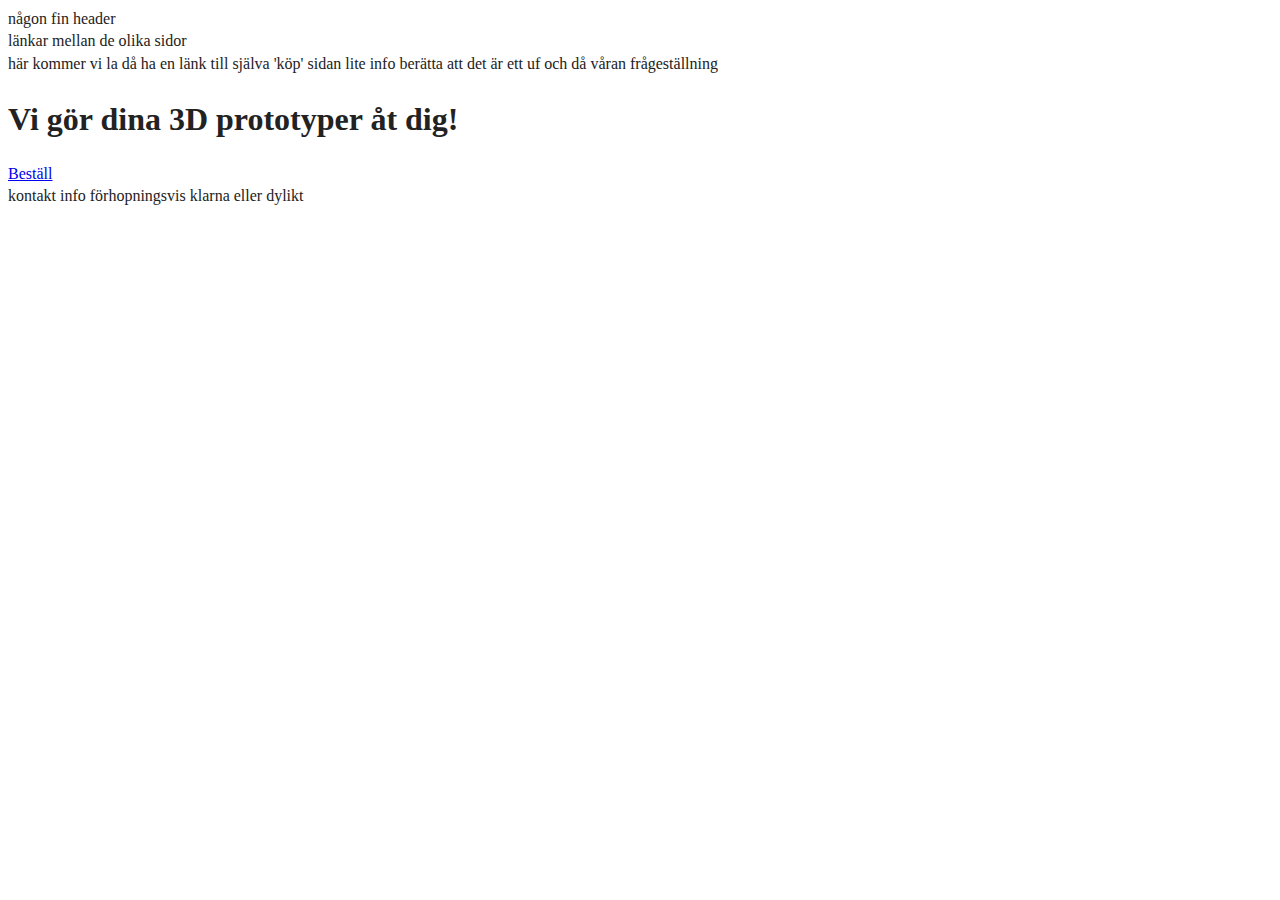
==== index.html @ 491c6d7b "Initial commit" ====
<!doctype html>
<html class="no-js" lang="">
    <head>
        <meta charset="utf-8">
        <title>Nested.uf</title>
        <link rel="stylesheet" href="css/main.css">
    </head>
    <body>
    <header>
        någon fin header
    </header>
    <div class="menu">
        länkar mellan de olika sidor
    </div>

    <article>
        här kommer vi la då ha en länk till själva 'köp' sidan
        lite info
        berätta att det är ett uf och då våran frågeställning
        <h1>Vi gör dina 3D prototyper åt dig!</h1>
        <a href="shop.html">Beställ</a>

    </article>

    <footer>
        kontakt info
        förhopningsvis klarna eller dylikt
    </footer>
    </body>
</html>
---- css/main.css ----
/*! HTML5 Boilerplate v6.0.1 | MIT License | https://html5boilerplate.com/ */

/*
 * What follows is the result of much research on cross-browser styling.
 * Credit left inline and big thanks to Nicolas Gallagher, Jonathan Neal,
 * Kroc Camen, and the H5BP dev community and team.
 */

/* ==========================================================================
   Base styles: opinionated defaults
   ========================================================================== */

html {
    color: #222;
    font-size: 1em;
    line-height: 1.4;
}

/*
 * Remove text-shadow in selection highlight:
 * https://twitter.com/miketaylr/status/12228805301
 *
 * Vendor-prefixed and regular ::selection selectors cannot be combined:
 * https://stackoverflow.com/a/16982510/7133471
 *
 * Customize the background color to match your design.
 */

::-moz-selection {
    background: #b3d4fc;
    text-shadow: none;
}

::selection {
    background: #b3d4fc;
    text-shadow: none;
}

/*
 * A better looking default horizontal rule
 */

hr {
    display: block;
    height: 1px;
    border: 0;
    border-top: 1px solid #ccc;
    margin: 1em 0;
    padding: 0;
}

/*
 * Remove the gap between audio, canvas, iframes,
 * images, videos and the bottom of their containers:
 * https://github.com/h5bp/html5-boilerplate/issues/440
 */

audio,
canvas,
iframe,
img,
svg,
video {
    vertical-align: middle;
}

/*
 * Remove default fieldset styles.
 */

fieldset {
    border: 0;
    margin: 0;
    padding: 0;
}

/*
 * Allow only vertical resizing of textareas.
 */

textarea {
    resize: vertical;
}

/* ==========================================================================
   Browser Upgrade Prompt
   ========================================================================== */

.browserupgrade {
    margin: 0.2em 0;
    background: #ccc;
    color: #000;
    padding: 0.2em 0;
}

/* ==========================================================================
   Author's custom styles
   ========================================================================== */

















/* ==========================================================================
   Helper classes
   ========================================================================== */

/*
 * Hide visually and from screen readers
 */

.hidden {
    display: none !important;
}

/*
 * Hide only visually, but have it available for screen readers:
 * https://snook.ca/archives/html_and_css/hiding-content-for-accessibility
 *
 * 1. For long content, line feeds are not interpreted as spaces and small width
 *    causes content to wrap 1 word per line:
 *    https://medium.com/@jessebeach/beware-smushed-off-screen-accessible-text-5952a4c2cbfe
 */

.visuallyhidden {
    border: 0;
    clip: rect(0 0 0 0);
    -webkit-clip-path: inset(50%);
    clip-path: inset(50%);
    height: 1px;
    margin: -1px;
    overflow: hidden;
    padding: 0;
    position: absolute;
    width: 1px;
    white-space: nowrap; /* 1 */
}

/*
 * Extends the .visuallyhidden class to allow the element
 * to be focusable when navigated to via the keyboard:
 * https://www.drupal.org/node/897638
 */

.visuallyhidden.focusable:active,
.visuallyhidden.focusable:focus {
    clip: auto;
    -webkit-clip-path: none;
    clip-path: none;
    height: auto;
    margin: 0;
    overflow: visible;
    position: static;
    width: auto;
    white-space: inherit;
}

/*
 * Hide visually and from screen readers, but maintain layout
 */

.invisible {
    visibility: hidden;
}

/*
 * Clearfix: contain floats
 *
 * For modern browsers
 * 1. The space content is one way to avoid an Opera bug when the
 *    `contenteditable` attribute is included anywhere else in the document.
 *    Otherwise it causes space to appear at the top and bottom of elements
 *    that receive the `clearfix` class.
 * 2. The use of `table` rather than `block` is only necessary if using
 *    `:before` to contain the top-margins of child elements.
 */

.clearfix:before,
.clearfix:after {
    content: " "; /* 1 */
    display: table; /* 2 */
}

.clearfix:after {
    clear: both;
}

/* ==========================================================================
   EXAMPLE Media Queries for Responsive Design.
   These examples override the primary ('mobile first') styles.
   Modify as content requires.
   ========================================================================== */

@media only screen and (min-width: 35em) {
    /* Style adjustments for viewports that meet the condition */
}

@media print,
       (-webkit-min-device-pixel-ratio: 1.25),
       (min-resolution: 1.25dppx),
       (min-resolution: 120dpi) {
    /* Style adjustments for high resolution devices */
}

/* ==========================================================================
   Print styles.
   Inlined to avoid the additional HTTP request:
   http://www.phpied.com/delay-loading-your-print-css/
   ========================================================================== */

@media print {
    *,
    *:before,
    *:after {
        background: transparent !important;
        color: #000 !important; /* Black prints faster:
                                   http://www.sanbeiji.com/archives/953 */
        box-shadow: none !important;
        text-shadow: none !important;
    }

    a,
    a:visited {
        text-decoration: underline;
    }

    a[href]:after {
        content: " (" attr(href) ")";
    }

    abbr[title]:after {
        content: " (" attr(title) ")";
    }

    /*
     * Don't show links that are fragment identifiers,
     * or use the `javascript:` pseudo protocol
     */

    a[href^="#"]:after,
    a[href^="javascript:"]:after {
        content: "";
    }

    pre {
        white-space: pre-wrap !important;
    }
    pre,
    blockquote {
        border: 1px solid #999;
        page-break-inside: avoid;
    }

    /*
     * Printing Tables:
     * http://css-discuss.incutio.com/wiki/Printing_Tables
     */

    thead {
        display: table-header-group;
    }

    tr,
    img {
        page-break-inside: avoid;
    }

    p,
    h2,
    h3 {
        orphans: 3;
        widows: 3;
    }

    h2,
    h3 {
        page-break-after: avoid;
    }
}
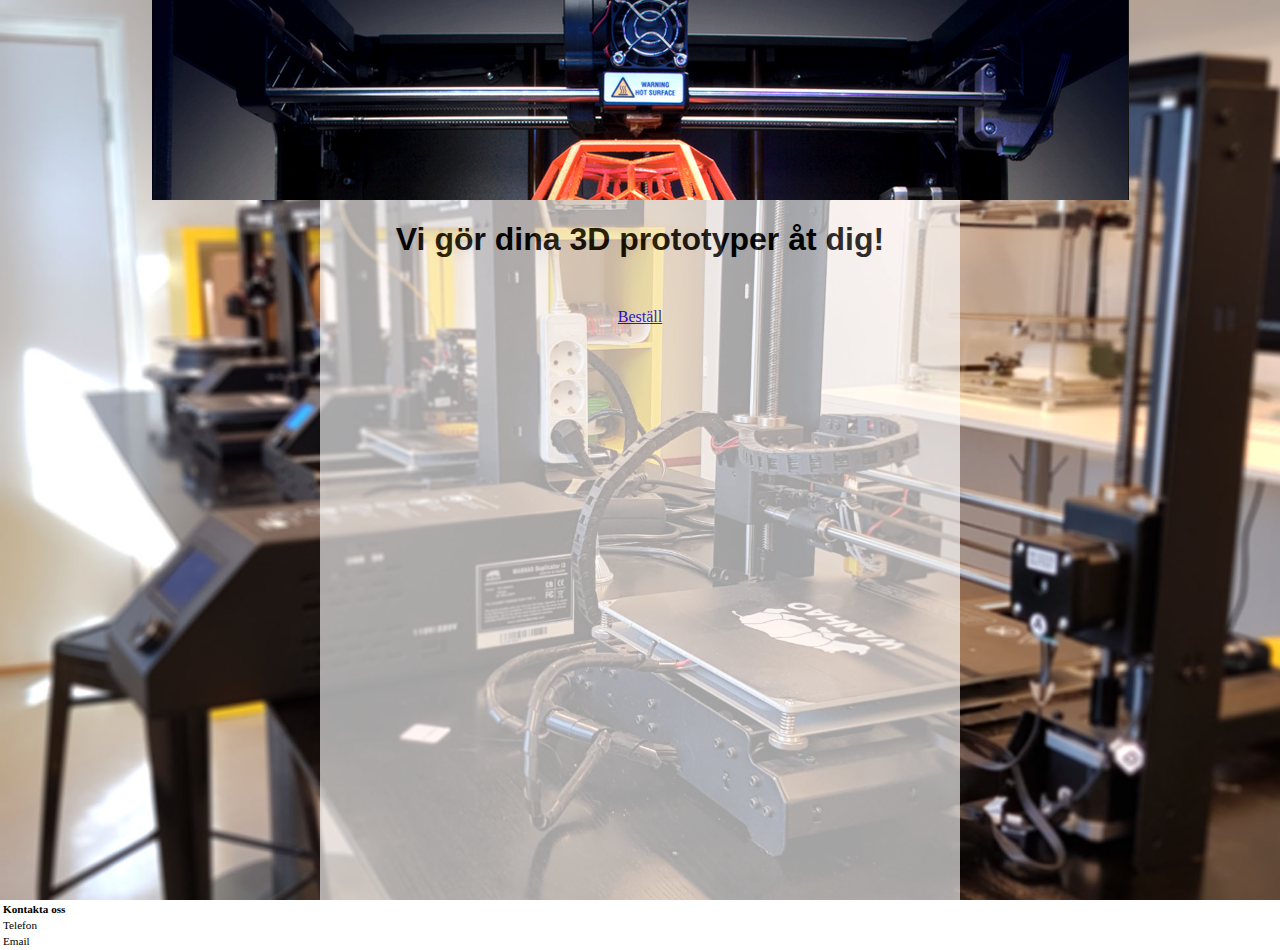
==== commit 56447a1e: "klar med den generella designen på index sidan" ====
--- a/index.html
+++ b/index.html
@@ -6,25 +6,39 @@
         <link rel="stylesheet" href="css/main.css">
     </head>
     <body>
+    <div class="wrapper">
     <header>
-        någon fin header
+        <!--någon fin header-->
     </header>
     <div class="menu">
-        länkar mellan de olika sidor
+        <!--länkar mellan de olika sidor-->
     </div>
 
     <article>
-        här kommer vi la då ha en länk till själva 'köp' sidan
+        <!-- här kommer vi la då ha en länk till själva 'köp' sidan
         lite info
-        berätta att det är ett uf och då våran frågeställning
+        berätta att det är ett uf och då våran frågeställning -->
         <h1>Vi gör dina 3D prototyper åt dig!</h1>
-        <a href="shop.html">Beställ</a>
-
+        <div class="orderbutton">
+            <a class="order" href="shop.html">Beställ</a>
+        </div>
     </article>
 
     <footer>
-        kontakt info
-        förhopningsvis klarna eller dylikt
+        <table>
+            <tr>
+                <th>Kontakta oss</th>
+            </tr>
+            <tr>
+                <td>Telefon</td>
+            </tr>
+            <tr>
+                <td>Email</td>
+            </tr>
+        </table>
+        <!--kontakt info
+        förhopningsvis klarna eller dylikt-->
     </footer>
+    </div>
     </body>
 </html>
--- a/css/main.css
+++ b/css/main.css
@@ -1,291 +1,44 @@
-/*! HTML5 Boilerplate v6.0.1 | MIT License | https://html5boilerplate.com/ */
-
-/*
- * What follows is the result of much research on cross-browser styling.
- * Credit left inline and big thanks to Nicolas Gallagher, Jonathan Neal,
- * Kroc Camen, and the H5BP dev community and team.
- */
-
-/* ==========================================================================
-   Base styles: opinionated defaults
-   ========================================================================== */
-
-html {
-    color: #222;
-    font-size: 1em;
-    line-height: 1.4;
-}
-
-/*
- * Remove text-shadow in selection highlight:
- * https://twitter.com/miketaylr/status/12228805301
- *
- * Vendor-prefixed and regular ::selection selectors cannot be combined:
- * https://stackoverflow.com/a/16982510/7133471
- *
- * Customize the background color to match your design.
- */
-
-::-moz-selection {
-    background: #b3d4fc;
-    text-shadow: none;
-}
-
-::selection {
-    background: #b3d4fc;
-    text-shadow: none;
-}
-
-/*
- * A better looking default horizontal rule
- */
-
-hr {
-    display: block;
-    height: 1px;
-    border: 0;
-    border-top: 1px solid #ccc;
-    margin: 1em 0;
-    padding: 0;
-}
-
-/*
- * Remove the gap between audio, canvas, iframes,
- * images, videos and the bottom of their containers:
- * https://github.com/h5bp/html5-boilerplate/issues/440
- */
-
-audio,
-canvas,
-iframe,
-img,
-svg,
-video {
-    vertical-align: middle;
-}
-
-/*
- * Remove default fieldset styles.
- */
-
-fieldset {
-    border: 0;
+body{
+    background-image: url("../img/background.jpg");
+    width: 100%;
+    background-repeat: no-repeat;
+    background-size: cover;
     margin: 0;
     padding: 0;
 }
-
-/*
- * Allow only vertical resizing of textareas.
- */
-
-textarea {
-    resize: vertical;
+.wrapper{
+    display: flex;
+    flex-direction: column;
+    height: 100%;
+    width: 100%;
 }
-
-/* ==========================================================================
-   Browser Upgrade Prompt
-   ========================================================================== */
-
-.browserupgrade {
-    margin: 0.2em 0;
-    background: #ccc;
-    color: #000;
-    padding: 0.2em 0;
+header{
+    width: 977px;
+    height: 200px;
+    background-image: url("../img/header.png");
+    margin:auto;
 }
-
-/* ==========================================================================
-   Author's custom styles
-   ========================================================================== */
-
-
-
-
-
-
-
-
-
-
-
-
-
-
-
-
-
-/* ==========================================================================
-   Helper classes
-   ========================================================================== */
-
-/*
- * Hide visually and from screen readers
- */
-
-.hidden {
-    display: none !important;
+.orderbutton{
+    background:
+    height: 25%;
+    text-align: center;
+    margin: 50px;
 }
-
-/*
- * Hide only visually, but have it available for screen readers:
- * https://snook.ca/archives/html_and_css/hiding-content-for-accessibility
- *
- * 1. For long content, line feeds are not interpreted as spaces and small width
- *    causes content to wrap 1 word per line:
- *    https://medium.com/@jessebeach/beware-smushed-off-screen-accessible-text-5952a4c2cbfe
- */
-
-.visuallyhidden {
-    border: 0;
-    clip: rect(0 0 0 0);
-    -webkit-clip-path: inset(50%);
-    clip-path: inset(50%);
-    height: 1px;
-    margin: -1px;
-    overflow: hidden;
-    padding: 0;
-    position: absolute;
-    width: 1px;
-    white-space: nowrap; /* 1 */
+article{
+    width: 50%;
+    margin: auto;
+    text-align: center;
+    background: rgba(255, 255 , 255, 0.8);
+    opacity: 0.8;
+    height: 700px;
 }
-
-/*
- * Extends the .visuallyhidden class to allow the element
- * to be focusable when navigated to via the keyboard:
- * https://www.drupal.org/node/897638
- */
-
-.visuallyhidden.focusable:active,
-.visuallyhidden.focusable:focus {
-    clip: auto;
-    -webkit-clip-path: none;
-    clip-path: none;
-    height: auto;
-    margin: 0;
-    overflow: visible;
-    position: static;
-    width: auto;
-    white-space: inherit;
+article h1{
+    font-family: sans-serif;
 }
-
-/*
- * Hide visually and from screen readers, but maintain layout
- */
-
-.invisible {
-    visibility: hidden;
-}
-
-/*
- * Clearfix: contain floats
- *
- * For modern browsers
- * 1. The space content is one way to avoid an Opera bug when the
- *    `contenteditable` attribute is included anywhere else in the document.
- *    Otherwise it causes space to appear at the top and bottom of elements
- *    that receive the `clearfix` class.
- * 2. The use of `table` rather than `block` is only necessary if using
- *    `:before` to contain the top-margins of child elements.
- */
-
-.clearfix:before,
-.clearfix:after {
-    content: " "; /* 1 */
-    display: table; /* 2 */
-}
-
-.clearfix:after {
-    clear: both;
-}
-
-/* ==========================================================================
-   EXAMPLE Media Queries for Responsive Design.
-   These examples override the primary ('mobile first') styles.
-   Modify as content requires.
-   ========================================================================== */
-
-@media only screen and (min-width: 35em) {
-    /* Style adjustments for viewports that meet the condition */
-}
-
-@media print,
-       (-webkit-min-device-pixel-ratio: 1.25),
-       (min-resolution: 1.25dppx),
-       (min-resolution: 120dpi) {
-    /* Style adjustments for high resolution devices */
-}
-
-/* ==========================================================================
-   Print styles.
-   Inlined to avoid the additional HTTP request:
-   http://www.phpied.com/delay-loading-your-print-css/
-   ========================================================================== */
-
-@media print {
-    *,
-    *:before,
-    *:after {
-        background: transparent !important;
-        color: #000 !important; /* Black prints faster:
-                                   http://www.sanbeiji.com/archives/953 */
-        box-shadow: none !important;
-        text-shadow: none !important;
-    }
-
-    a,
-    a:visited {
-        text-decoration: underline;
-    }
-
-    a[href]:after {
-        content: " (" attr(href) ")";
-    }
-
-    abbr[title]:after {
-        content: " (" attr(title) ")";
-    }
-
-    /*
-     * Don't show links that are fragment identifiers,
-     * or use the `javascript:` pseudo protocol
-     */
-
-    a[href^="#"]:after,
-    a[href^="javascript:"]:after {
-        content: "";
-    }
-
-    pre {
-        white-space: pre-wrap !important;
-    }
-    pre,
-    blockquote {
-        border: 1px solid #999;
-        page-break-inside: avoid;
-    }
-
-    /*
-     * Printing Tables:
-     * http://css-discuss.incutio.com/wiki/Printing_Tables
-     */
-
-    thead {
-        display: table-header-group;
-    }
-
-    tr,
-    img {
-        page-break-inside: avoid;
-    }
-
-    p,
-    h2,
-    h3 {
-        orphans: 3;
-        widows: 3;
-    }
-
-    h2,
-    h3 {
-        page-break-after: avoid;
-    }
-}
+footer{
+    width: 100%;
+    z-index: 2;
+    align-content: flex-end;
+    background-color: white;
+    font-size: 0.7em;
+}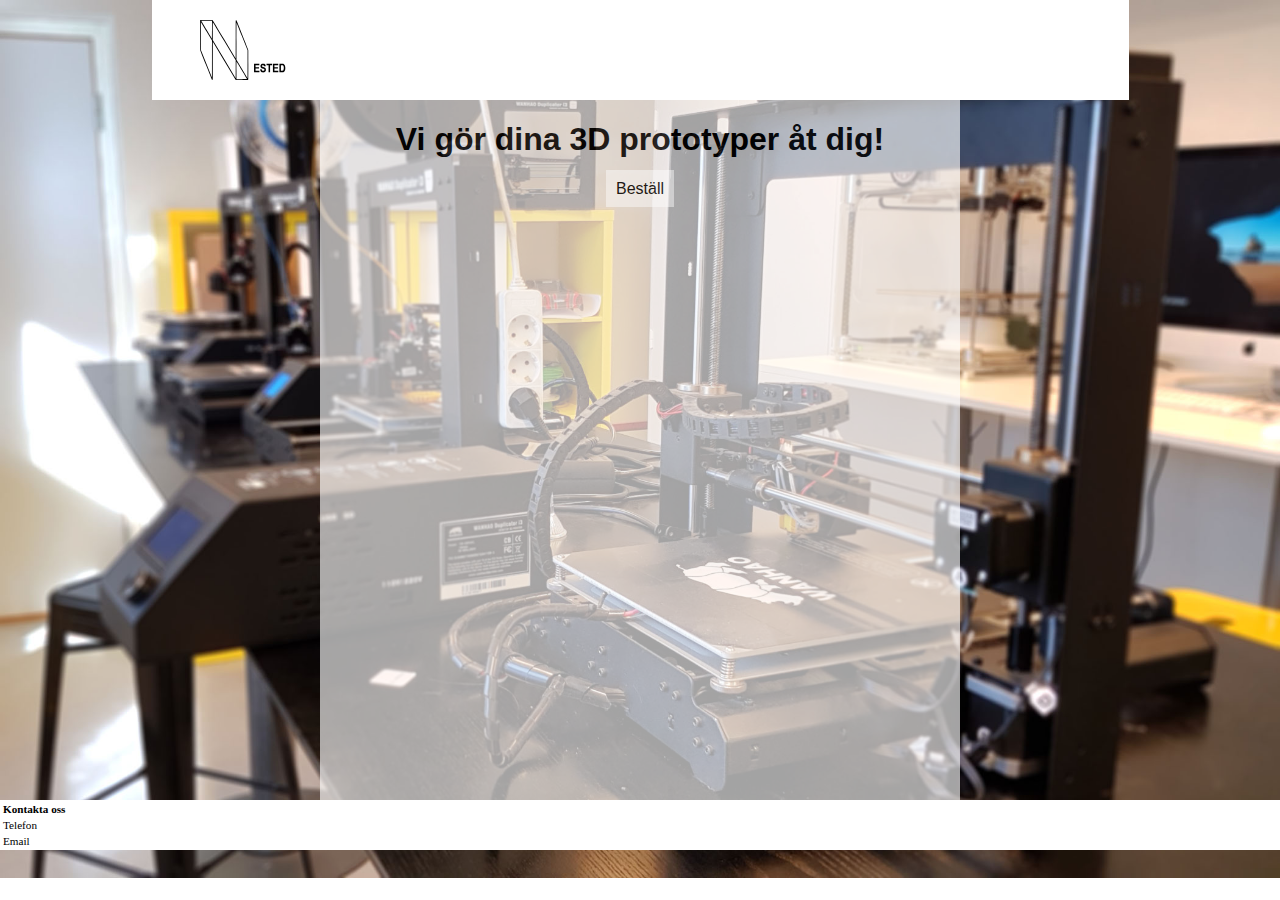
==== commit 80047e1e: "håller på med loggan" ====
--- a/index.html
+++ b/index.html
@@ -8,6 +8,8 @@
     <body>
     <div class="wrapper">
     <header>
+        <img class="logo" src="./img/N-nested-test.svg">
+        <div class="contact"></div>
         <!--någon fin header-->
     </header>
     <div class="menu">
--- a/css/main.css
+++ b/css/main.css
@@ -13,16 +13,38 @@
     width: 100%;
 }
 header{
+    display: flex;
+    align-items: center;
     width: 977px;
-    height: 200px;
-    background-image: url("../img/header.png");
+    height: 100px;
+    background-color: white;
     margin:auto;
 }
-.orderbutton{
-    background:
-    height: 25%;
+.logo{
+    z-index: 3;
+    width: 103px;
+    height: 60px;
+    margin-left:5%;
+}
+.orderbutton a{
+    font-family: sans-serif;
+    background-color: white;
+    height: 40px;
+    width: 40px;
+    color: black;
     text-align: center;
-    margin: 50px;
+    text-decoration: none;
+    padding: 10px;
+}
+.order a:hover{
+    font-family: sans-serif;
+    background-color: black;
+    height: 40px;
+    width: 40px;
+    color: black;
+    text-align: center;
+    text-decoration: none;
+    padding: 10px;
 }
 article{
     width: 50%;
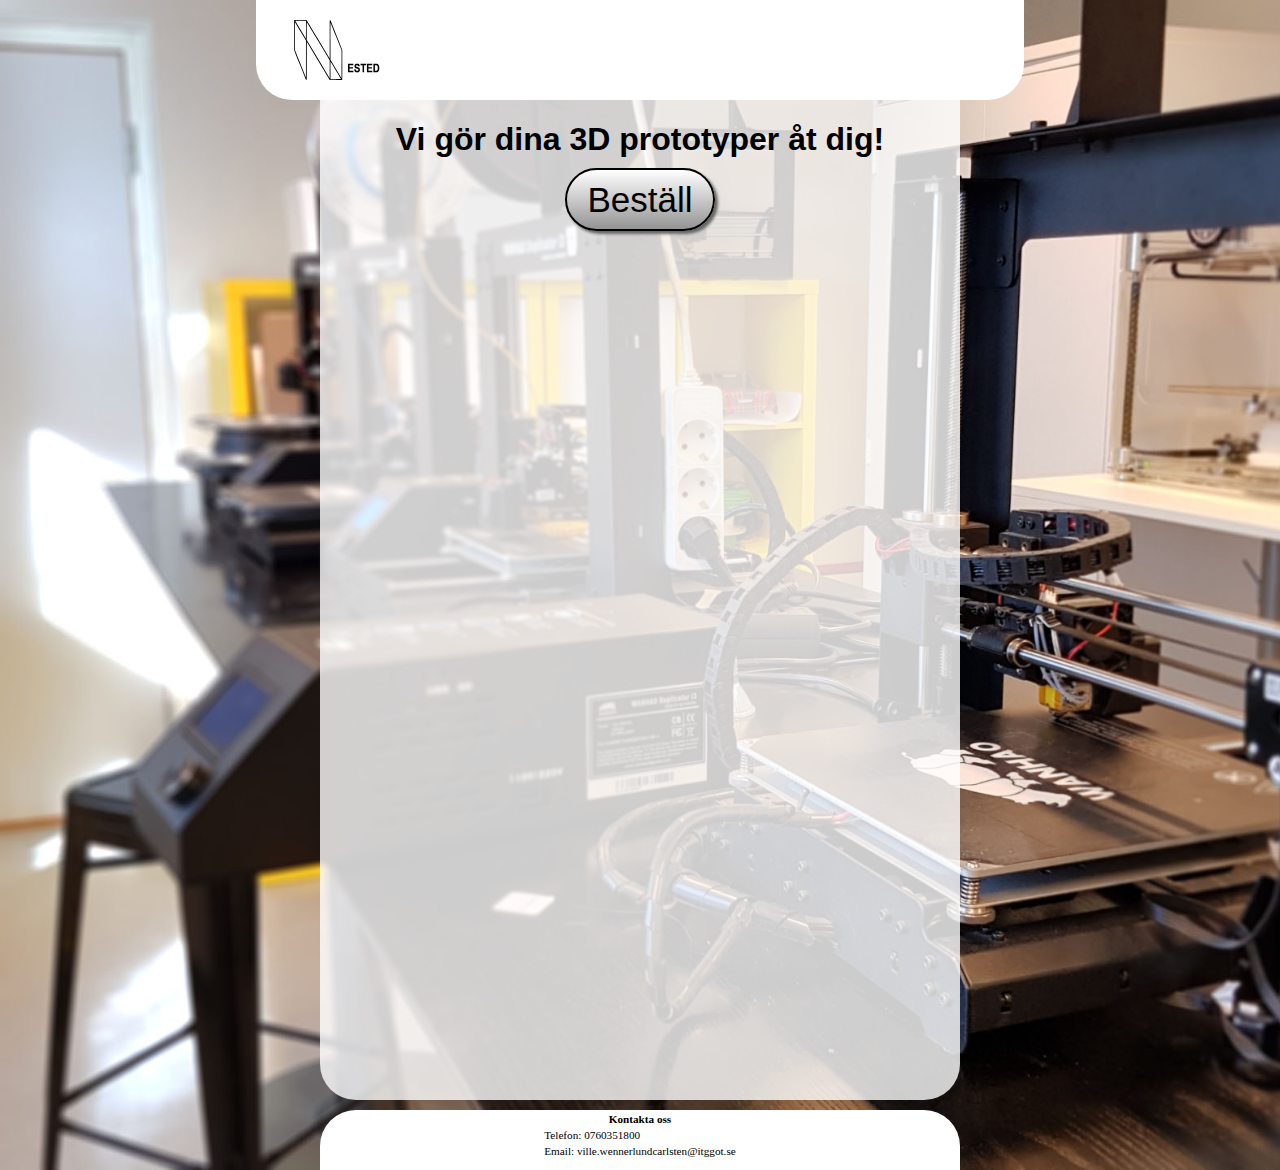
==== commit f1f5acac: "ganska klar med designen på index" ====
--- a/index.html
+++ b/index.html
@@ -21,9 +21,7 @@
         lite info
         berätta att det är ett uf och då våran frågeställning -->
         <h1>Vi gör dina 3D prototyper åt dig!</h1>
-        <div class="orderbutton">
-            <a class="order" href="shop.html">Beställ</a>
-        </div>
+        <a href="shop.html" class="btn">Beställ</a>
     </article>
 
     <footer>
@@ -32,10 +30,10 @@
                 <th>Kontakta oss</th>
             </tr>
             <tr>
-                <td>Telefon</td>
+                <td>Telefon: 0760351800</td>
             </tr>
             <tr>
-                <td>Email</td>
+                <td>Email: ville.wennerlundcarlsten@itggot.se</td>
             </tr>
         </table>
         <!--kontakt info
--- a/css/main.css
+++ b/css/main.css
@@ -15,10 +15,13 @@
 header{
     display: flex;
     align-items: center;
-    width: 977px;
+    width: 60%;
     height: 100px;
     background-color: white;
-    margin:auto;
+    border-radius: 0px 0px 36px 36px;
+    position: fixed;
+    left: 50%;
+    transform: translateX(-50%);
 }
 .logo{
     z-index: 3;
@@ -26,41 +29,61 @@
     height: 60px;
     margin-left:5%;
 }
-.orderbutton a{
-    font-family: sans-serif;
-    background-color: white;
-    height: 40px;
-    width: 40px;
-    color: black;
-    text-align: center;
+
+.btn {
+    background: #ffffff;
+    background-image: -webkit-linear-gradient(top, #ffffff, #949494);
+    background-image: -moz-linear-gradient(top, #ffffff, #949494);
+    background-image: -ms-linear-gradient(top, #ffffff, #949494);
+    background-image: -o-linear-gradient(top, #ffffff, #949494);
+    background-image: linear-gradient(to bottom, #ffffff, #949494);
+    -webkit-border-radius: 36;
+    -moz-border-radius: 36;
+    border-radius: 36px;
+    -webkit-box-shadow: 3px 3px 3px #666666;
+    -moz-box-shadow: 3px 3px 3px #666666;
+    box-shadow: 3px 3px 3px #666666;
+    font-family:arial ;
+    color: #000000;
+    font-size: 35px;
+    padding: 10px 20px 10px 20px;
+    border: solid #000000 2px;
     text-decoration: none;
-    padding: 10px;
 }
-.order a:hover{
-    font-family: sans-serif;
-    background-color: black;
-    height: 40px;
-    width: 40px;
-    color: black;
-    text-align: center;
+.btn:hover{
+    background: #949494;
+    background-image: -webkit-linear-gradient(top, #949494, #ffffff);
+    background-image: -moz-linear-gradient(top, #949494, #ffffff);
+    background-image: -ms-linear-gradient(top, #949494, #ffffff);
+    background-image: -o-linear-gradient(top, #949494, #ffffff);
+    background-image: linear-gradient(to bottom, #949494, #ffffff);
     text-decoration: none;
-    padding: 10px;
 }
 article{
+    padding-top: 100px;
     width: 50%;
     margin: auto;
     text-align: center;
-    background: rgba(255, 255 , 255, 0.8);
-    opacity: 0.8;
-    height: 700px;
+    background-color: rgba(255,255,255,0.8);
+    height: 1000px;
+    border-radius: 0px 0px 36px 36px;
 }
 article h1{
-    font-family: sans-serif;
+    font-family: Arial;
 }
 footer{
-    width: 100%;
+    display: flex;
+    border-radius: 36px 36px 0px 0px;
+    margin-top: 10px;
+    padding-bottom: 10px;
+    width: 50%;
     z-index: 2;
     align-content: flex-end;
     background-color: white;
     font-size: 0.7em;
+    margin-left: auto;
+    margin-right: auto;
+}
+footer table{
+    margin: auto;
 }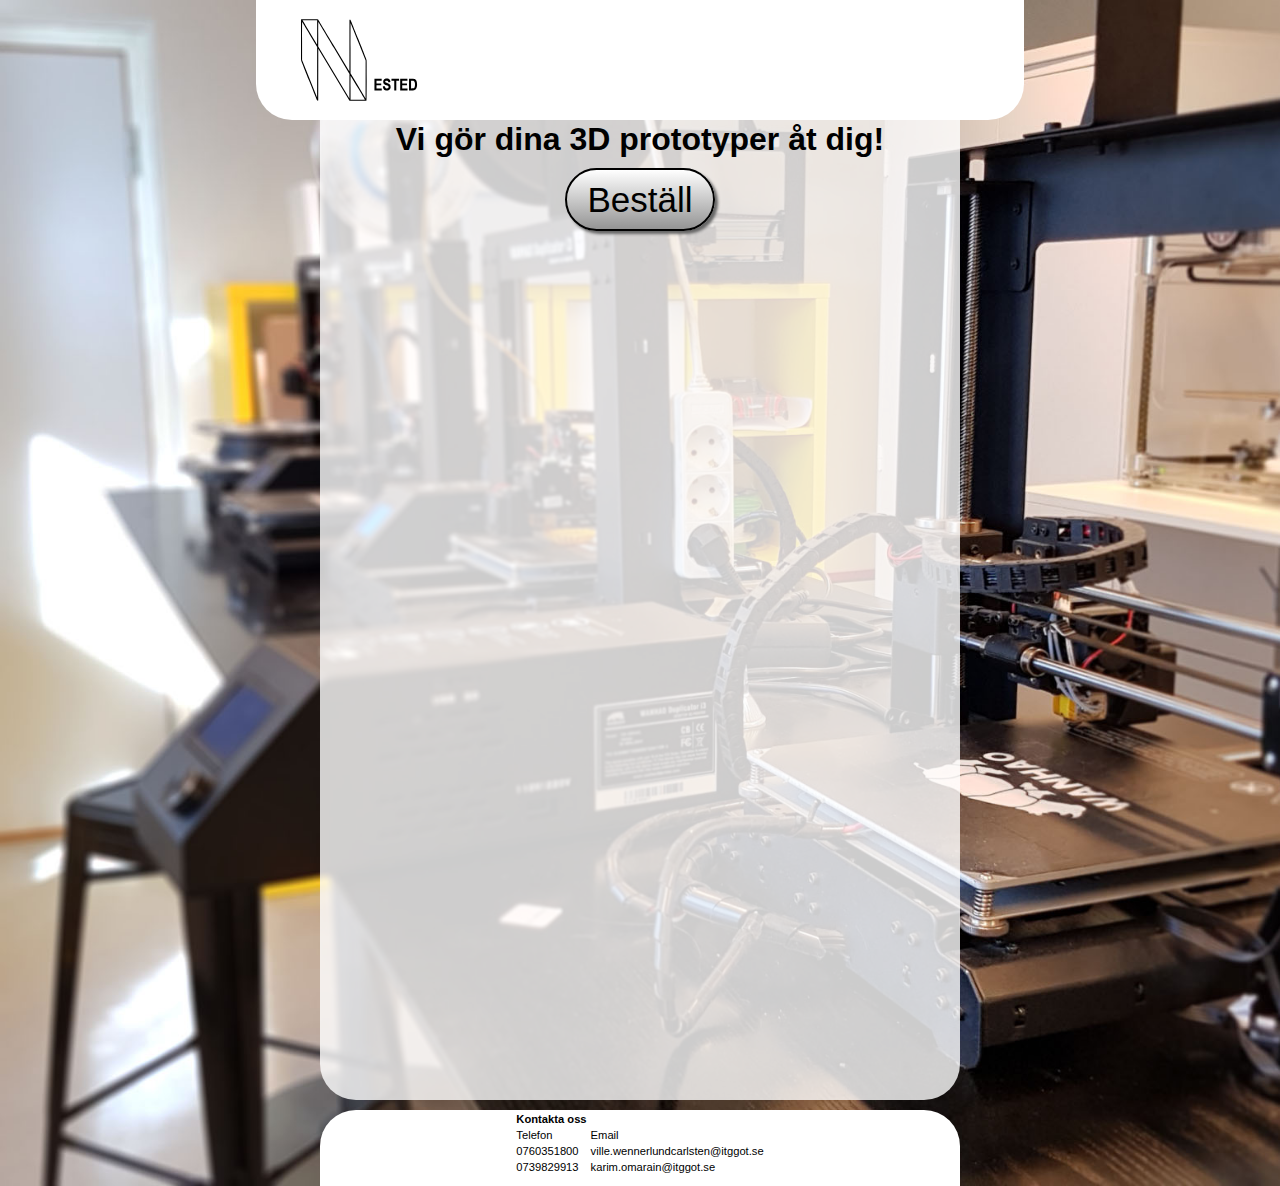
==== commit 447e98a8: "php" ====
--- a/index.html
+++ b/index.html
@@ -8,7 +8,7 @@
     <body>
     <div class="wrapper">
     <header>
-        <img class="logo" src="./img/N-nested-test.svg">
+        <a  class="logo" href="index.html"><img class="logo" src="./img/N-nested-test.svg"></a>
         <div class="contact"></div>
         <!--någon fin header-->
     </header>
@@ -24,21 +24,27 @@
         <a href="shop.html" class="btn">Beställ</a>
     </article>
 
-    <footer>
-        <table>
-            <tr>
-                <th>Kontakta oss</th>
-            </tr>
-            <tr>
-                <td>Telefon: 0760351800</td>
-            </tr>
-            <tr>
-                <td>Email: ville.wennerlundcarlsten@itggot.se</td>
-            </tr>
-        </table>
-        <!--kontakt info
-        förhopningsvis klarna eller dylikt-->
-    </footer>
+        <footer>
+            <table>
+                <tr>
+                    <th>Kontakta oss</th>
+                </tr>
+                <tr>
+                    <td>Telefon</td>
+                    <td>Email</td>
+                </tr>
+                <tr>
+                    <td>0760351800</td>
+                    <td>ville.wennerlundcarlsten@itggot.se</td>
+                </tr>
+                <tr>
+                    <td>0739829913</td>
+                    <td>karim.omarain@itggot.se</td>
+                </tr>
+            </table>
+            <!--kontakt info
+            förhopningsvis klarna eller dylikt-->
+        </footer>
     </div>
     </body>
 </html>
--- a/css/main.css
+++ b/css/main.css
@@ -5,6 +5,7 @@
     background-size: cover;
     margin: 0;
     padding: 0;
+
 }
 .wrapper{
     display: flex;
@@ -16,7 +17,7 @@
     display: flex;
     align-items: center;
     width: 60%;
-    height: 100px;
+    height: 120px;
     background-color: white;
     border-radius: 0px 0px 36px 36px;
     position: fixed;
@@ -25,8 +26,8 @@
 }
 .logo{
     z-index: 3;
-    width: 103px;
-    height: 60px;
+    width: 140px;
+    height: 100px;
     margin-left:5%;
 }
 
@@ -86,4 +87,5 @@
 }
 footer table{
     margin: auto;
+    font-family: sans-serif;
 }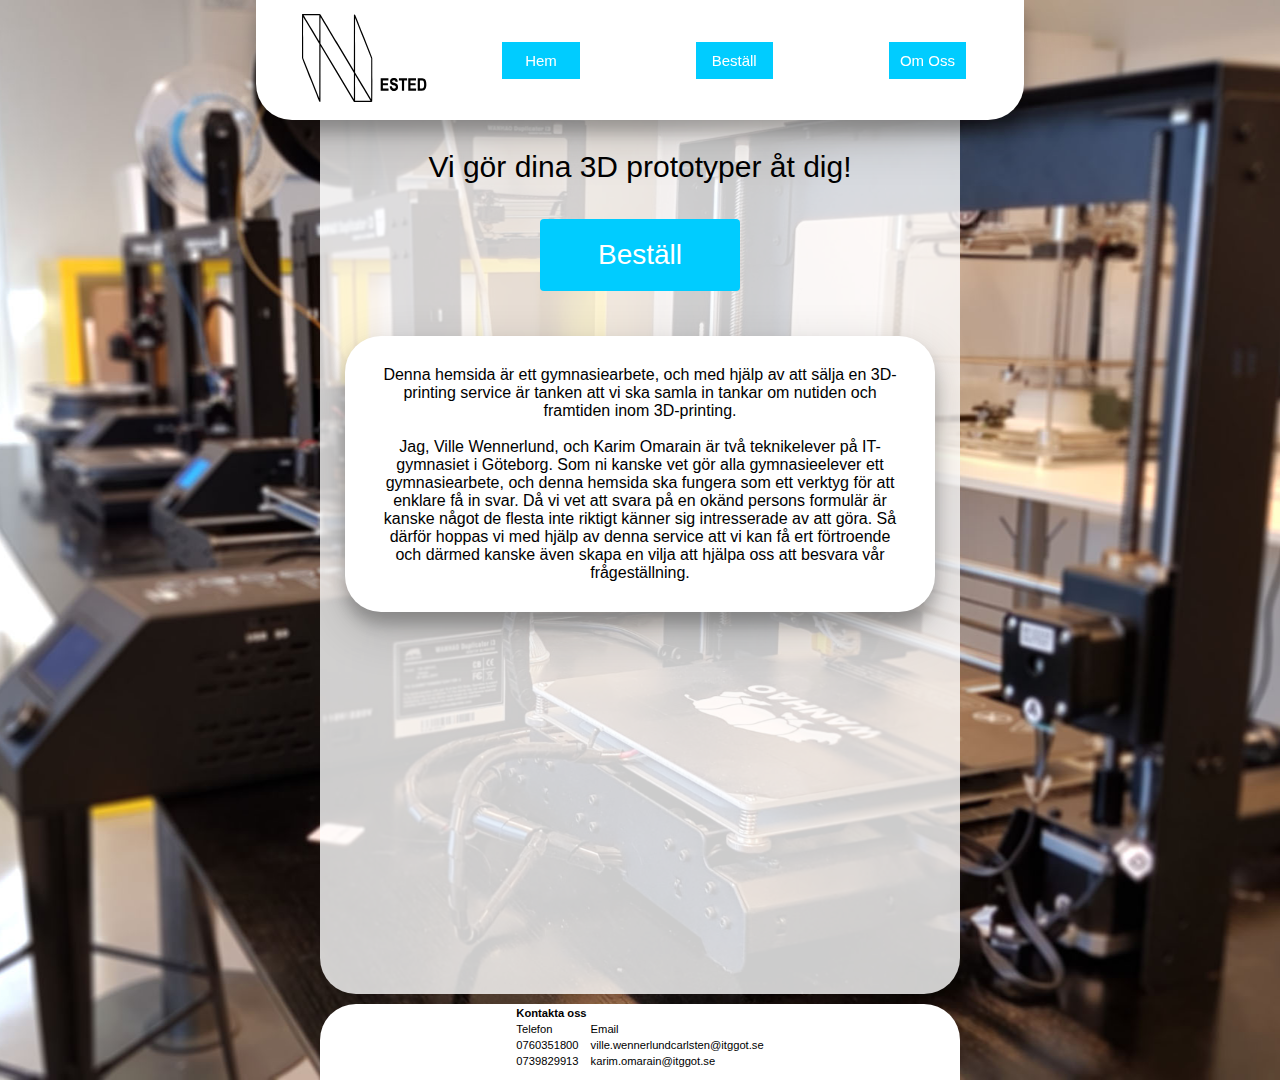
==== commit 175e3496: "nästan klar" ====
--- a/index.html
+++ b/index.html
@@ -9,19 +9,26 @@
     <div class="wrapper">
     <header>
         <a  class="logo" href="index.html"><img class="logo" src="./img/N-nested-test.svg"></a>
-        <div class="contact"></div>
+        <div class="menu">
+        <button onclick="location.href='index.html'">Hem</button>
+        <button onclick="location.href='shop.html'">Beställ</button>
+        <button>Om Oss</button>
+        </div>
         <!--någon fin header-->
     </header>
-    <div class="menu">
-        <!--länkar mellan de olika sidor-->
-    </div>
-
     <article>
         <!-- här kommer vi la då ha en länk till själva 'köp' sidan
         lite info
         berätta att det är ett uf och då våran frågeställning -->
-        <h1>Vi gör dina 3D prototyper åt dig!</h1>
-        <a href="shop.html" class="btn">Beställ</a>
+        <h3>Vi gör dina 3D prototyper åt dig!</h3>
+        <form style="display: inline" action="./shop.html" method="get">
+            <button class="button" style="vertical-align:middle"><span>Beställ </span></button>
+        </form>
+        <p class="info">Denna hemsida är ett gymnasiearbete, och med hjälp av att sälja en 3D-printing service är tanken att vi ska samla in tankar om nutiden och framtiden inom 3D-printing.
+            <br>
+            <br>
+            Jag, Ville Wennerlund, och Karim Omarain är två teknikelever på IT-gymnasiet i Göteborg. Som ni kanske vet gör alla gymnasieelever ett gymnasiearbete, och denna hemsida ska fungera som ett verktyg för att enklare få in svar. Då vi vet att svara på en okänd persons formulär är kanske något de flesta inte riktigt känner sig intresserade av att göra. Så därför hoppas vi med hjälp av denna service att vi kan få ert förtroende och därmed kanske även skapa en vilja att hjälpa oss att besvara vår frågeställning.
+        </p>
     </article>
 
         <footer>
--- a/css/main.css
+++ b/css/main.css
@@ -1,11 +1,12 @@
 body{
     background-image: url("../img/background.jpg");
     width: 100%;
+    height: 1080px;
     background-repeat: no-repeat;
     background-size: cover;
+    background-position: center;
     margin: 0;
     padding: 0;
-
 }
 .wrapper{
     display: flex;
@@ -23,45 +24,89 @@
     position: fixed;
     left: 50%;
     transform: translateX(-50%);
+    z-index: 2;
+    box-shadow: 0 12px 16px 0 rgba(0,0,0,0.24),0 17px 50px 0 rgba(0,0,0,0.19);
+}
+.menu{
+    width: 100%;
+    display: flex;
+    justify-content: space-around;
+
+}
+.menu button{
+    margin-left: 10% ;
+    margin-right: 10%;
+    cursor:pointer;
+    width:100%;
+    border:none;
+    background:#0CF;
+    color:#FFF;
+    padding:10px;
+    font-size:15px;
+}
+.menu button:hover{
+    background:#09C;
+    -webkit-transition:background 0.3s ease-in-out;
+    -moz-transition:background 0.3s ease-in-out;
+    transition:background-color 0.3s ease-in-out;
 }
 .logo{
     z-index: 3;
-    width: 140px;
-    height: 100px;
+    width: 150px;
     margin-left:5%;
+    transition: 0.5s;
 }
 
-.btn {
-    background: #ffffff;
-    background-image: -webkit-linear-gradient(top, #ffffff, #949494);
-    background-image: -moz-linear-gradient(top, #ffffff, #949494);
-    background-image: -ms-linear-gradient(top, #ffffff, #949494);
-    background-image: -o-linear-gradient(top, #ffffff, #949494);
-    background-image: linear-gradient(to bottom, #ffffff, #949494);
-    -webkit-border-radius: 36;
-    -moz-border-radius: 36;
-    border-radius: 36px;
-    -webkit-box-shadow: 3px 3px 3px #666666;
-    -moz-box-shadow: 3px 3px 3px #666666;
-    box-shadow: 3px 3px 3px #666666;
-    font-family:arial ;
-    color: #000000;
-    font-size: 35px;
-    padding: 10px 20px 10px 20px;
-    border: solid #000000 2px;
-    text-decoration: none;
+.logo:hover img{
+   /* -webkit-filter: drop-shadow(5px 5px 2px rgba(0,0,0,0.24));
+    filter: drop-shadow(5px 5px 2px rgba(0,0,0,0.24)); */
 }
-.btn:hover{
-    background: #949494;
-    background-image: -webkit-linear-gradient(top, #949494, #ffffff);
-    background-image: -moz-linear-gradient(top, #949494, #ffffff);
-    background-image: -ms-linear-gradient(top, #949494, #ffffff);
-    background-image: -o-linear-gradient(top, #949494, #ffffff);
-    background-image: linear-gradient(to bottom, #949494, #ffffff);
-    text-decoration: none;
+.button:hover {
+    box-shadow: 0 12px 16px 0 rgba(0,0,0,0.24),0 17px 50px 0 rgba(0,0,0,0.19);
 }
+
+.button {
+    display: inline-block;
+    border-radius: 4px;
+    background-color: #0CF;
+    border: none;
+    color: #FFFFFF;
+    text-align: center;
+    font-size: 28px;
+    padding: 20px;
+    width: 200px;
+    transition: all 0.5s;
+    cursor: pointer;
+    margin: 5px;
+}
+
+.button span {
+    cursor: pointer;
+    display: inline-block;
+    position: relative;
+    transition: 0.5s;
+}
+
+.button span:after {
+    content: '\00bb';
+    position: absolute;
+    opacity: 0;
+    top: 0;
+    right: -20px;
+    transition: 0.5s;
+}
+
+.button:hover span {
+    padding-right: 25px;
+}
+
+.button:hover span:after {
+    opacity: 1;
+    right: 0;
+}
+
 article{
-    padding-top: 100px;
+    padding-top: 120px;
     width: 50%;
     margin: auto;
     text-align: center;
@@ -69,8 +114,23 @@
     height: 1000px;
     border-radius: 0px 0px 36px 36px;
 }
-article h1{
-    font-family: Arial;
+article h3{
+    color: black;
+    font-family: sans-serif;
+    display: block;
+    font-size: 30px;
+    font-weight: 400;
+}
+.info{
+    font-family: sans-serif;
+    margin-right: 25px;
+    margin-left: 25px;
+    margin-top: 40px;
+    word-break: keep-all;
+    padding: 30px;
+    background-color: white;
+    border-radius: 36px 36px 36px 36px;
+    box-shadow: 0 12px 16px 0 rgba(0,0,0,0.24),0 17px 50px 0 rgba(0,0,0,0.19);
 }
 footer{
     display: flex;
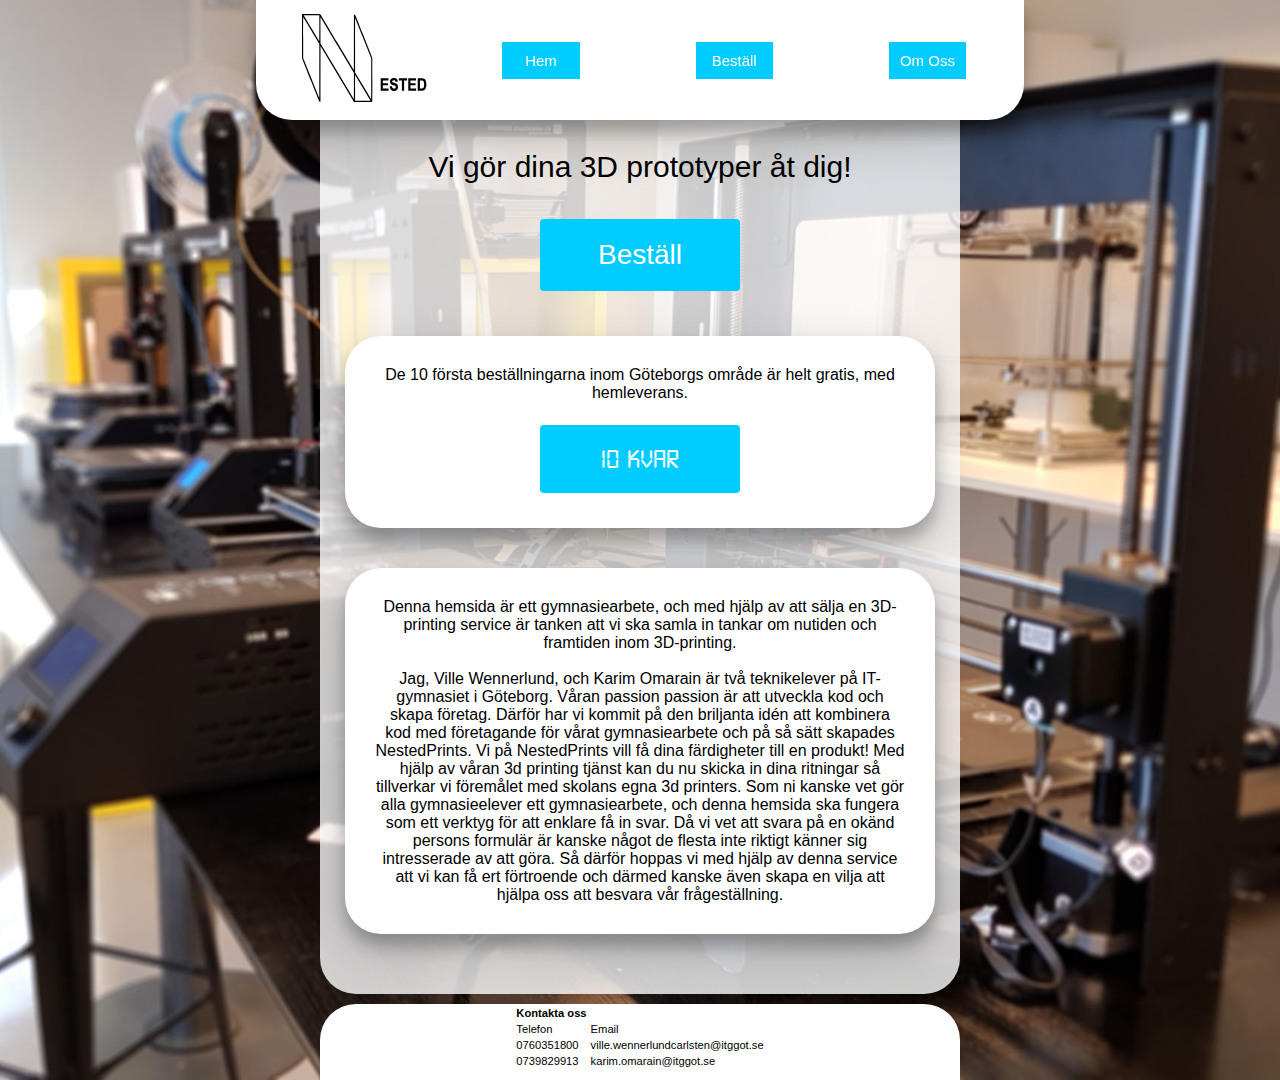
==== commit ba0e82f7: "tweaking" ====
--- a/index.html
+++ b/index.html
@@ -2,8 +2,19 @@
 <html class="no-js" lang="">
     <head>
         <meta charset="utf-8">
-        <title>Nested.uf</title>
+        <title>Nested</title>
         <link rel="stylesheet" href="css/main.css">
+        <link rel="apple-touch-icon" sizes="180x180" href="/img/apple-touch-icon.png">
+        <link rel="icon" type="image/png" sizes="32x32" href="/img/favicon-32x32.png">
+        <link rel="icon" type="image/png" sizes="16x16" href="/img/favicon-16x16.png">
+        <link rel="manifest" href="/img/manifest.json">
+        <link rel="mask-icon" href="/img/safari-pinned-tab.svg" color="#5bbad5">
+        <link rel="shortcut icon" href="/img/favicon.ico">
+        <meta name="msapplication-config" content="/img/browserconfig.xml">
+        <meta name="theme-color" content="#ffffff">
+        <link rel="shortcut icon" type="image/png" href="./img/favicon-16x16.png"/>
+        <link rel="shortcut icon" type="image/png" href="http://eg.com/favicon.png"/>
+
     </head>
     <body>
     <div class="wrapper">
@@ -22,12 +33,19 @@
         berätta att det är ett uf och då våran frågeställning -->
         <h3>Vi gör dina 3D prototyper åt dig!</h3>
         <form style="display: inline" action="./shop.html" method="get">
-            <button class="button" style="vertical-align:middle"><span>Beställ </span></button>
+            <button class="button" style="vertical-align:middle"><span>Beställ</span></button>
         </form>
+        <p class="info">
+            De 10 första beställningarna inom Göteborgs område är helt gratis, med hemleverans.
+            <br>
+            <br>
+            <button class="button-offer" style="vertical-align: middle"><span>10 kvar</span></button>
+        </p>
+
         <p class="info">Denna hemsida är ett gymnasiearbete, och med hjälp av att sälja en 3D-printing service är tanken att vi ska samla in tankar om nutiden och framtiden inom 3D-printing.
             <br>
             <br>
-            Jag, Ville Wennerlund, och Karim Omarain är två teknikelever på IT-gymnasiet i Göteborg. Som ni kanske vet gör alla gymnasieelever ett gymnasiearbete, och denna hemsida ska fungera som ett verktyg för att enklare få in svar. Då vi vet att svara på en okänd persons formulär är kanske något de flesta inte riktigt känner sig intresserade av att göra. Så därför hoppas vi med hjälp av denna service att vi kan få ert förtroende och därmed kanske även skapa en vilja att hjälpa oss att besvara vår frågeställning.
+            Jag, Ville Wennerlund, och Karim Omarain är två teknikelever på IT-gymnasiet i Göteborg. Våran passion passion är att utveckla kod och skapa företag. Därför har vi kommit på den briljanta idén att kombinera kod med företagande för vårat gymnasiearbete och på så sätt skapades NestedPrints. Vi på NestedPrints vill få dina färdigheter till en produkt! Med hjälp av våran 3d printing tjänst kan du nu skicka in dina ritningar så tillverkar vi föremålet med skolans egna 3d printers. Som ni kanske vet gör alla gymnasieelever ett gymnasiearbete, och denna hemsida ska fungera som ett verktyg för att enklare få in svar. Då vi vet att svara på en okänd persons formulär är kanske något de flesta inte riktigt känner sig intresserade av att göra. Så därför hoppas vi med hjälp av denna service att vi kan få ert förtroende och därmed kanske även skapa en vilja att hjälpa oss att besvara vår frågeställning.
         </p>
     </article>
 
--- a/css/main.css
+++ b/css/main.css
@@ -1,3 +1,8 @@
+@font-face {
+    font-family: 'digital';
+    src: url('../digital-7.ttf');
+}
+
 body{
     background-image: url("../img/background.jpg");
     width: 100%;
@@ -104,6 +109,46 @@
     opacity: 1;
     right: 0;
 }
+.button-offer:hover {
+    box-shadow: 0 12px 16px 0 rgba(0,0,0,0.24),0 17px 50px 0 rgba(0,0,0,0.19);
+}
+
+.button-offer {
+    font-family: digital;
+    display: inline-block;
+    border-radius: 4px;
+    background-color: #0CF;
+    border: none;
+    color: #FFFFFF;
+    text-align: center;
+    font-size: 28px;
+    padding: 20px;
+    width: 200px;
+    transition: all 0.5s;
+    cursor: pointer;
+    margin: 5px;
+}
+
+.button-offer span {
+    display: inline-block;
+    position: relative;
+    transition: 0.5s;
+}
+
+.button-offer span:after {
+    position: absolute;
+    opacity: 0;
+    top: 0;
+    transition: 0.5s;
+}
+
+.button-offer:hover span {
+}
+
+.button-offer:hover span:after {
+    opacity: 1;
+    right: 0;
+}
 
 article{
     padding-top: 120px;
